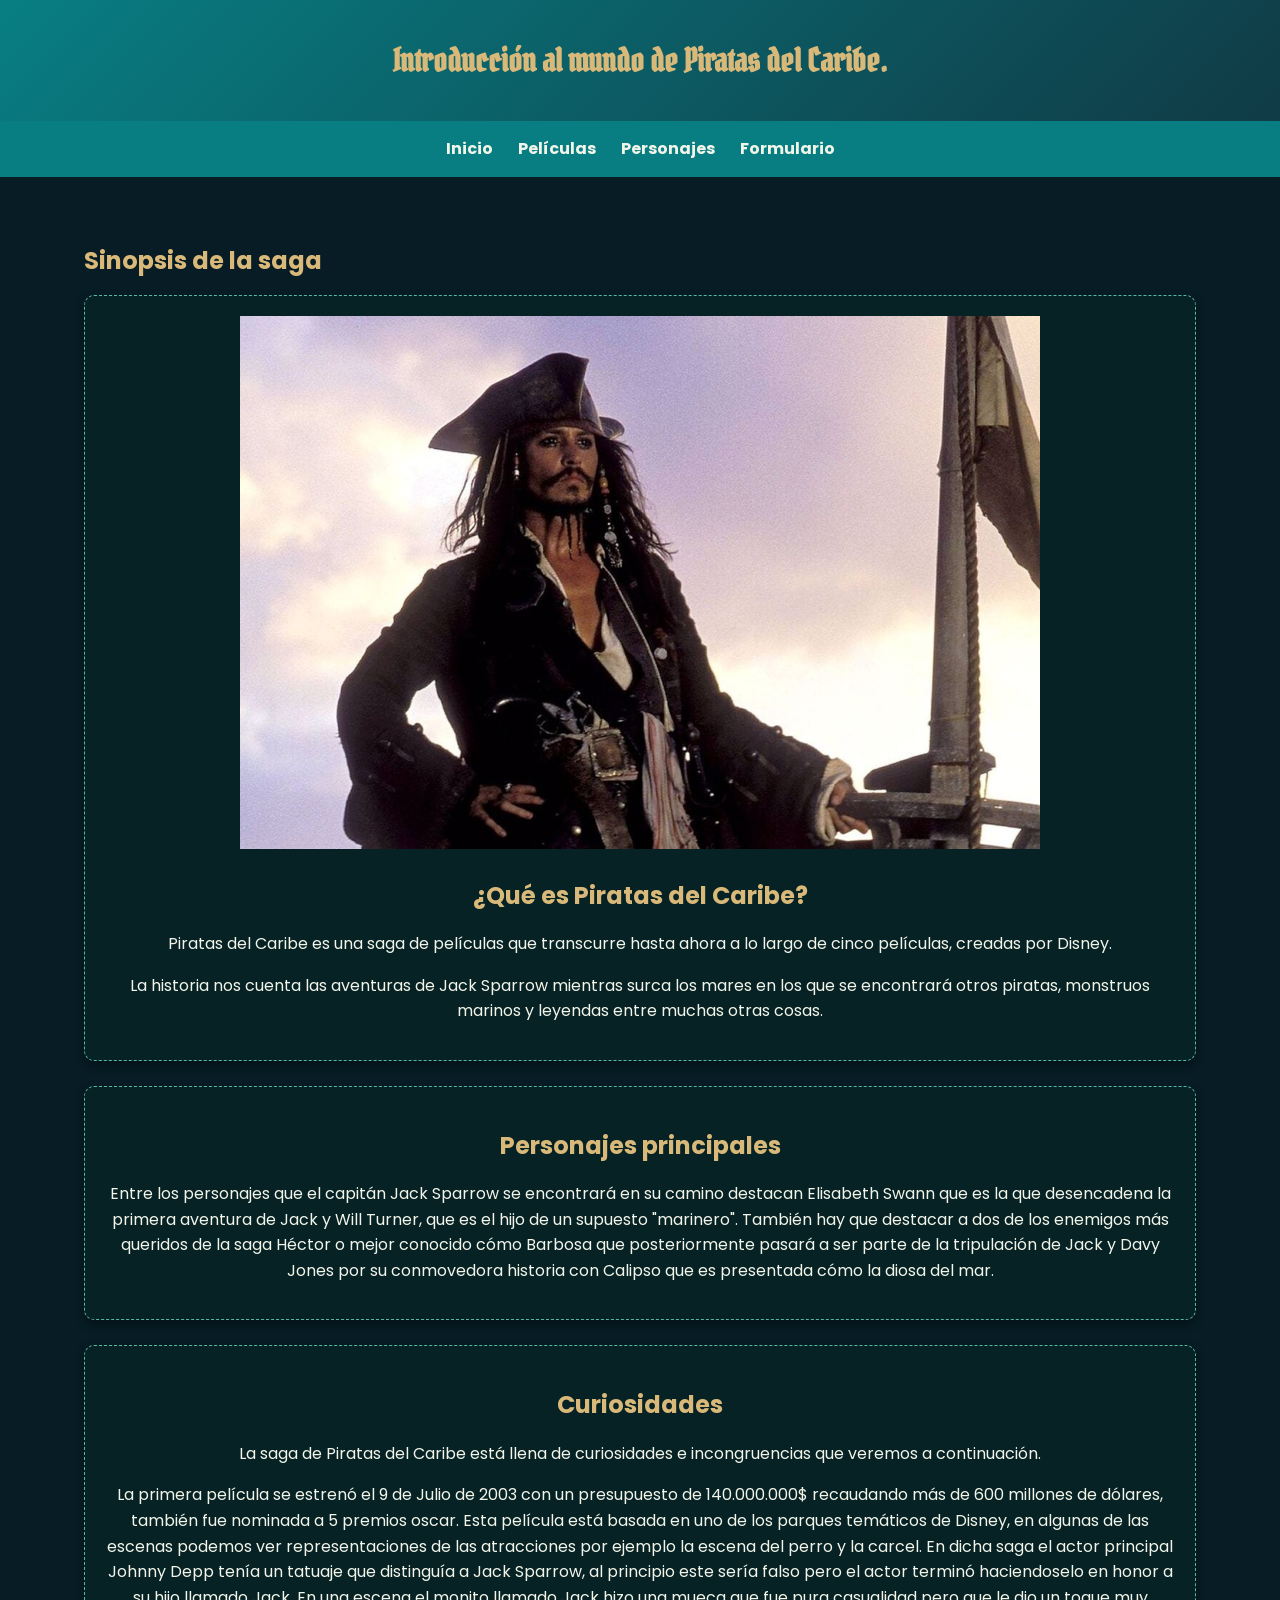
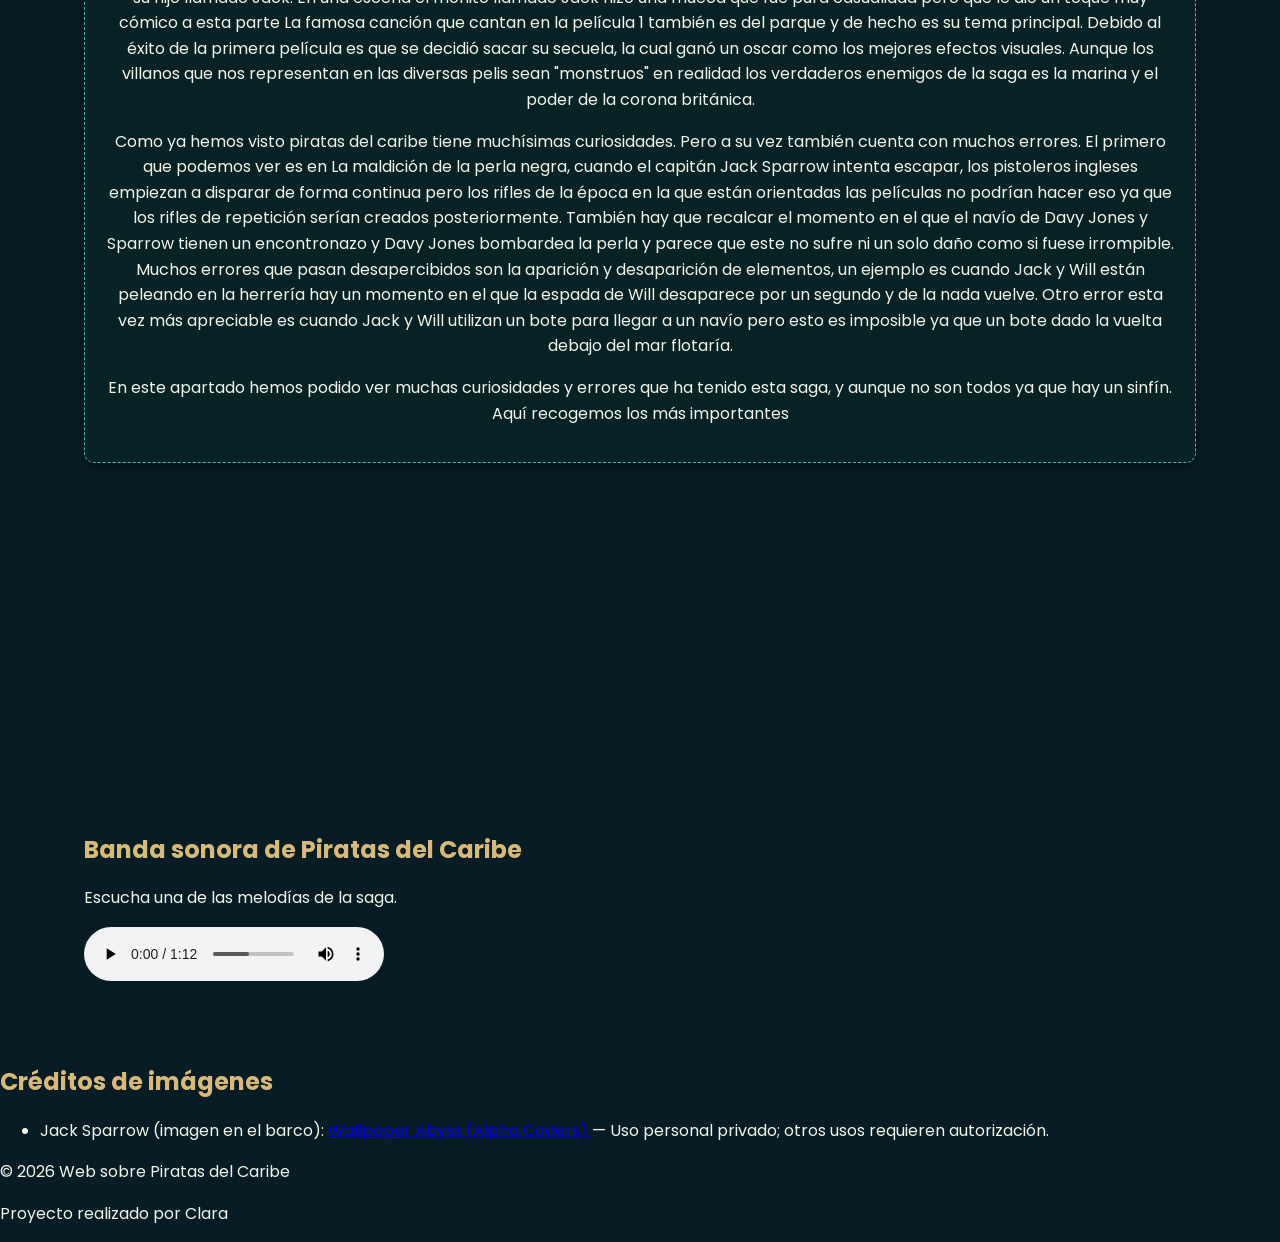
==== index.html @ bf012207 "Add files via upload" ====
<!doctype html>
<html lang="es">
  <head>
    <meta charset="UTF-8" />
    <meta name="viewport" content="width=device-width, initial-scale=1.0" />
    <title>Piratas del Caribe</title>
    <meta name="description" content="Página sobre Piratas del Caribe" />
    <link rel="icon" href="favicon_io/favicon-32x32.png" />
    <link
      rel="alternate"
      type="application/rss+xml"
      title="Piratas del Caribe RSS"
      href="noticias.xml"
    />
    <link rel="preconnect" href="https://fonts.googleapis.com" />
    <link rel="preconnect" href="https://fonts.gstatic.com" crossorigin />
    <link
      href="https://fonts.googleapis.com/css2?family=Poppins:wght@400;700&display=swap"
      rel="stylesheet"
    />
    <link
      href="https://fonts.googleapis.com/css2?family=Pirata+One&display=swap"
      rel="stylesheet"
    />
    <link rel="stylesheet" href="style.css" />
  </head>
  <body>
    <header>
      <h1>Introducción al mundo de Piratas del Caribe.</h1>
    </header>
    <nav>
      <a href="index.html">Inicio</a>
      <a href="peliculas.html">Películas</a>
      <a href="personajes.html">Personajes</a>
      <a href="contacto.html">Formulario</a>
    </nav>
    <main>
      <section>
        <h2>Sinopsis de la saga</h2>
        <article>
          <img
            src="imágenes-piratas-del-caribe/foto-Jack-Sparrow.jpg"
            alt="Personaje principal"
            width="800"
            height="400"
          />
          <h2>¿Qué es Piratas del Caribe?</h2>
          <p>
            Piratas del Caribe es una saga de películas que transcurre hasta
            ahora a lo largo de cinco películas, creadas por Disney.
          </p>
          <p>
            La historia nos cuenta las aventuras de Jack Sparrow mientras surca
            los mares en los que se encontrará otros piratas, monstruos marinos
            y leyendas entre muchas otras cosas.
          </p>
        </article>
        <article>
          <h2>Personajes principales</h2>
          <p>
            Entre los personajes que el capitán Jack Sparrow se encontrará en su
            camino destacan Elisabeth Swann que es la que desencadena la primera
            aventura de Jack y Will Turner, que es el hijo de un supuesto
            "marinero". También hay que destacar a dos de los enemigos más
            queridos de la saga Héctor o mejor conocido cómo Barbosa que
            posteriormente pasará a ser parte de la tripulación de Jack y Davy
            Jones por su conmovedora historia con Calipso que es presentada cómo
            la diosa del mar.
          </p>
          </article>
          <article>
            <h2>Curiosidades</h2>
            <p>
              La saga de Piratas del Caribe está llena de curiosidades e
              incongruencias que veremos a continuación.
            </p>
          <p>
            La primera película se estrenó el 9 de Julio de 2003 con un
            presupuesto de 140.000.000$ recaudando más de 600 millones de
            dólares, también fue nominada a 5 premios oscar. Esta película está
            basada en uno de los parques temáticos de Disney, en algunas de las
            escenas podemos ver representaciones de las atracciones por ejemplo
            la escena del perro y la carcel. En dicha saga el actor principal
            Johnny Depp tenía un tatuaje que distinguía a Jack Sparrow, al
            principio este sería falso pero el actor terminó haciendoselo en
            honor a su hijo llamado Jack. En una escena el monito llamado Jack
            hizo una mueca que fue pura casualidad pero que le dio un toque muy
            cómico a esta parte La famosa canción que cantan en la película 1
            también es del parque y de hecho es su tema principal. Debido al
            éxito de la primera película es que se decidió sacar su secuela, la
            cual ganó un oscar como los mejores efectos visuales. Aunque los
            villanos que nos representan en las diversas pelis sean "monstruos"
            en realidad los verdaderos enemigos de la saga es la marina y el
            poder de la corona británica.
          </p>
          <p>
            Como ya hemos visto piratas del caribe tiene muchísimas
            curiosidades. Pero a su vez también cuenta con muchos errores. El
            primero que podemos ver es en La maldición de la perla negra, cuando
            el capitán Jack Sparrow intenta escapar, los pistoleros ingleses
            empiezan a disparar de forma continua pero los rifles de la época en
            la que están orientadas las películas no podrían hacer eso ya que
            los rifles de repetición serían creados posteriormente. También hay
            que recalcar el momento en el que el navío de Davy Jones y Sparrow
            tienen un encontronazo y Davy Jones bombardea la perla y parece que
            este no sufre ni un solo daño como si fuese irrompible. Muchos
            errores que pasan desapercibidos son la aparición y desaparición de
            elementos, un ejemplo es cuando Jack y Will están peleando en la
            herrería hay un momento en el que la espada de Will desaparece por
            un segundo y de la nada vuelve. Otro error esta vez más apreciable
            es cuando Jack y Will utilizan un bote para llegar a un navío pero
            esto es imposible ya que un bote dado la vuelta debajo del mar
            flotaría.
          </p>
          <p>
            En este apartado hemos podido ver muchas curiosidades y errores que
            ha tenido esta saga, y aunque no son todos ya que hay un sinfín.
            Aquí recogemos los más importantes
          </p>
        </article>
        <!--Vídeo de YouTube -->
        <iframe
          width="560"
          height="315"
          src="https://www.youtube.com/embed/0gPvIbEuSI8?si=_QqJqVQyROyPGJua"
          title="Trailer de La Maldición de la Perla negra."
          frameborder="0"
          allow="
            accelerometer;
            autoplay;
            clipboard-write;
            encrypted-media;
            gyroscope;
            picture-in-picture;
            web-share;
          "
          referrerpolicy="strict-origin-when-cross-origin"
          allowfullscreen
        ></iframe>
        <!--Audio de piratas del caribe-->
        <h2>Banda sonora de Piratas del Caribe</h2>
        <p>Escucha una de las melodías de la saga.</p>
        <!--Hay que cambiar esto-->
        <audio controls>
          <source
            src="audio/ebunny-pirate-captain-red-loop-605875.mp3"
            type="audio/mpeg"
          />
        </audio>
      </section>
    </main>
    <footer>
      <h2>Créditos de imágenes</h2>
      <ul>
        <li>
          Jack Sparrow (imagen en el barco):
          <a href="https://wall.alphacoders.com/big.php?i=636768">
            Wallpaper Abyss (Alpha Coders)
          </a>
          — Uso personal privado; otros usos requieren autorización.
        </li>
      </ul>
      <p>© 2026 Web sobre Piratas del Caribe</p>
      <p>Proyecto realizado por Clara</p>
    </footer>
  </body>
</html>
---- style.css ----
/*Variables de colores*/
:root {
    --color-fondo:#071C24;
    --color-secciones: #103B46;
    --color-principal: #087E83;
    --color-secundario: #55B8A9;
    --color-detalles: #D9B979;
    --color-texto: #F2F5E9;
}
/*Estilo general de la página*/
body {
    background-color: var(--color-fondo);
    color: var(--color-texto);
}
/*Aspecto general y menú*/
*{
    box-sizing:border-box;
}

body {
    margin: 0;
    padding: 0;
    font-family: 'Poppins', system-ui, Arial, sans-serif;
    font-size: 16px;
    line-height: 1.6;
}

h1, h2, h3 {
    font-family: 'Poppins', system-ui, Arial, sans-serif;
    font-weight: 700;
}

header {
    background: linear-gradient(135deg, var(--color-principal), var(--color-secciones));
    color: var(--color-detalles);
    text-align: center;
    padding: 25px;
}

header h1, header h2, header h3 {
    color: var(--color-detalles);
    margin: 10px;
}
/*Menú de navegación*/
nav {
    background-color: var(--color-principal);
    display: flex;
    justify-content: center;
    gap: 25px;
    padding: 15px;
    position: sticky;
    top: 0;
    z-index: 10;
}

nav a {
    color: var(--color-texto);
    text-decoration: none;
    font-weight: bold;
    transition: color 0.3s ease;
}

nav a:hover {
    color: var(--color-secundario);
}

nav a:focus {
    outline: 2px solid var(--color-detalles);
    outline-offset: 4px;
}

/*Contenido principal*/
main {
    width: 90%;
    margin: 25px auto;
    padding: 20px;
}

/*Separar secciones */
section {
    margin-bottom: 30px;
}

/*Articulos*/
article {
    background-color: rgba(8, 36, 38, 0.9);
    border: 1px dashed var(--color-secundario);
    padding: 20px;
    border-radius: 10px;
    margin-bottom: 25px;
    box-shadow: 0 4px 10px rgba(0, 0, 0, 0.35);
    animation: aparecer 0.8s ease-out;
    text-align:center;
    position: relative;
}

/*Títulos*/
h1, h2, h3 {
    color: var(--color-detalles);
    margin-bottom: 15px;
}

h1 {
    text-align: center;
}

/*Imágenes*/
img {
    max-width: 100%;
    height: auto;
}

/*Diseño responsive*/
@media (max-width: 600px) {
    nav {
        flex-direction: column;
        align-items: center;
        gap: 10px;
    }

    main{
        width: 100%;
        padding: 12px;
    }
    
    article {
        padding: 15px;
    }
    .contenedor-tarjetas {
        grid-template-columns: 1fr;
    }

    .contenedor-peliculas {
        grid-template-columns: 1fr;
    }

    .contenedor-peliculas article:last-child {
        grid-column: 1;
    }
}
@media (prefers-reduced-motion: reduce) {
    article {
        animation: none;
    }

    header h1 {
        animation: none;
    }

    nav a {
        transition: none;
    }
}

/*Animación de titulo*/
header h1 {
    animation: flotar 3s ease-in-out infinite;
    font-family: 'Pirata One', cursive;
}

@keyframes aparecer {
    from {
        opacity: 0;
        transform: translateY(20px);
    }
    to {
        opacity: 1;
        transform: translateY(0);
    }
}
/*Alomejor fuera*/
@keyframes flotar {
    0%, 100% {
        transform: translateY(0);
    }
    50% {
        transform: translateY(-5px);
    }
    100% {
        transform: translateY(0);
    }
}

.contenedor-tarjetas{
    display: grid;
    grid-template-columns: repeat(2, 1fr);
    gap: 20px;
    align-items: start;
}
.contenedor-tarjetas img {
 width: 100%;
 height: auto; 
 border-radius: 8px;
 object-fit: cover;
}

.etiqueta {
    position: absolute;
    top: 8px;
    right: 10px;
    background-color: var(--color-principal);
    padding: 4px 10px;
    border-radius: 999px;
}

/*Formulario*/
form {
    display: flex;
    flex-direction: column;
    gap: 15px;
}

fieldset {
    border: 1px dashed var(--color-secundario);
    padding: 15px;
    border-radius: 8px;
}

legend {
    font-weight: bold;
    color: var(--color-detalles);
}

input, textarea{
    padding: 10px;
    border-radius: 5px;
    border: 1px solid var(--color-secundario);
    font-family: 'Poppins', system-ui, Arial, sans-serif;
}

button{
    background-color: var(--color-principal);
    color: var(--color-texto);
    border: 1px solid var(--color-secundario);
    padding: 10px;
    border-radius: 5px;
    cursor: pointer;
}

.contenedor-peliculas {
    display: grid;
    grid-template-columns: repeat(2, 1fr);
    gap: 20px;
}

.contenedor-peliculas article:last-child {
    grid-column: 1 / 3;
}

table {
    width: 100%;
    border-collapse: collapse;
}

table th{
    background-color: var(--color-principal);
    color: var(--color-detalles);
    padding: 12px;
    border: 1px solid var(--color-secundario);
}

table td {
    border: 1px solid var(--color-secundario);
    padding: 10px;
    background-color: var(--color-secciones);
}
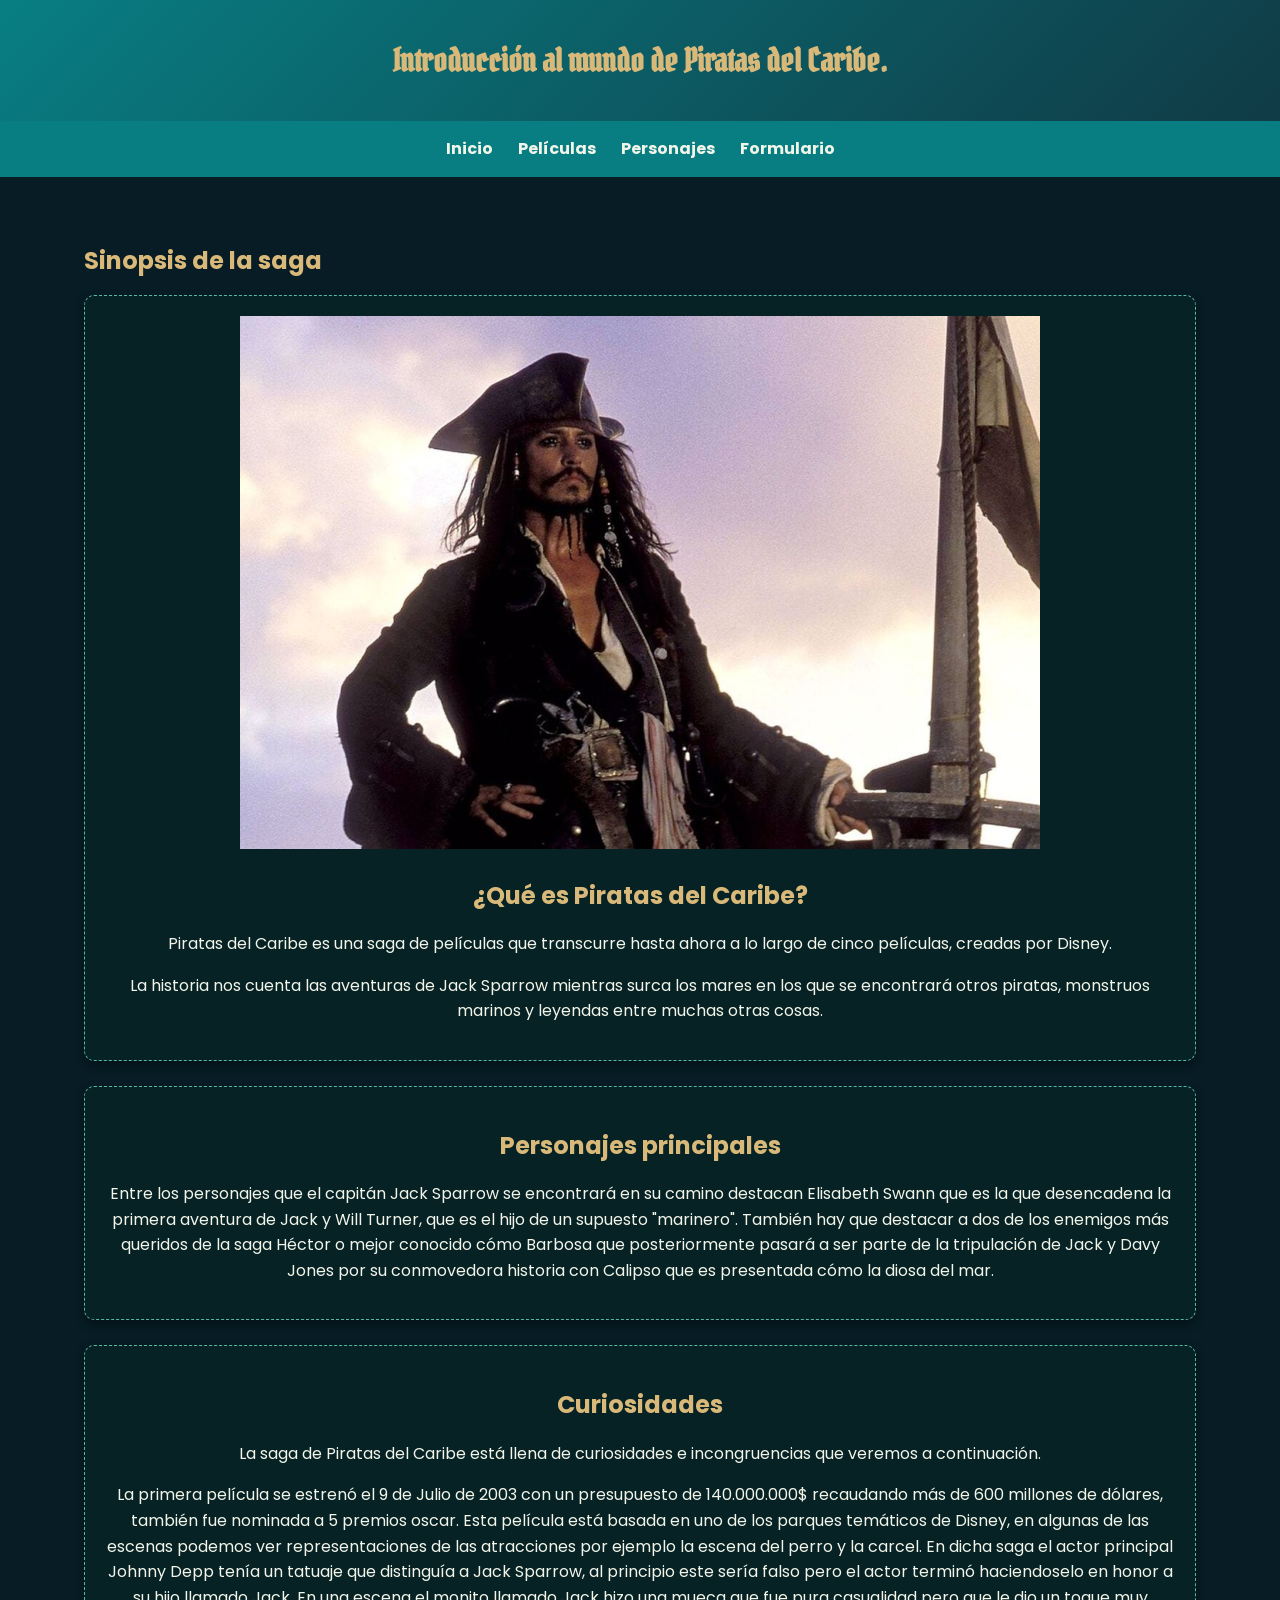
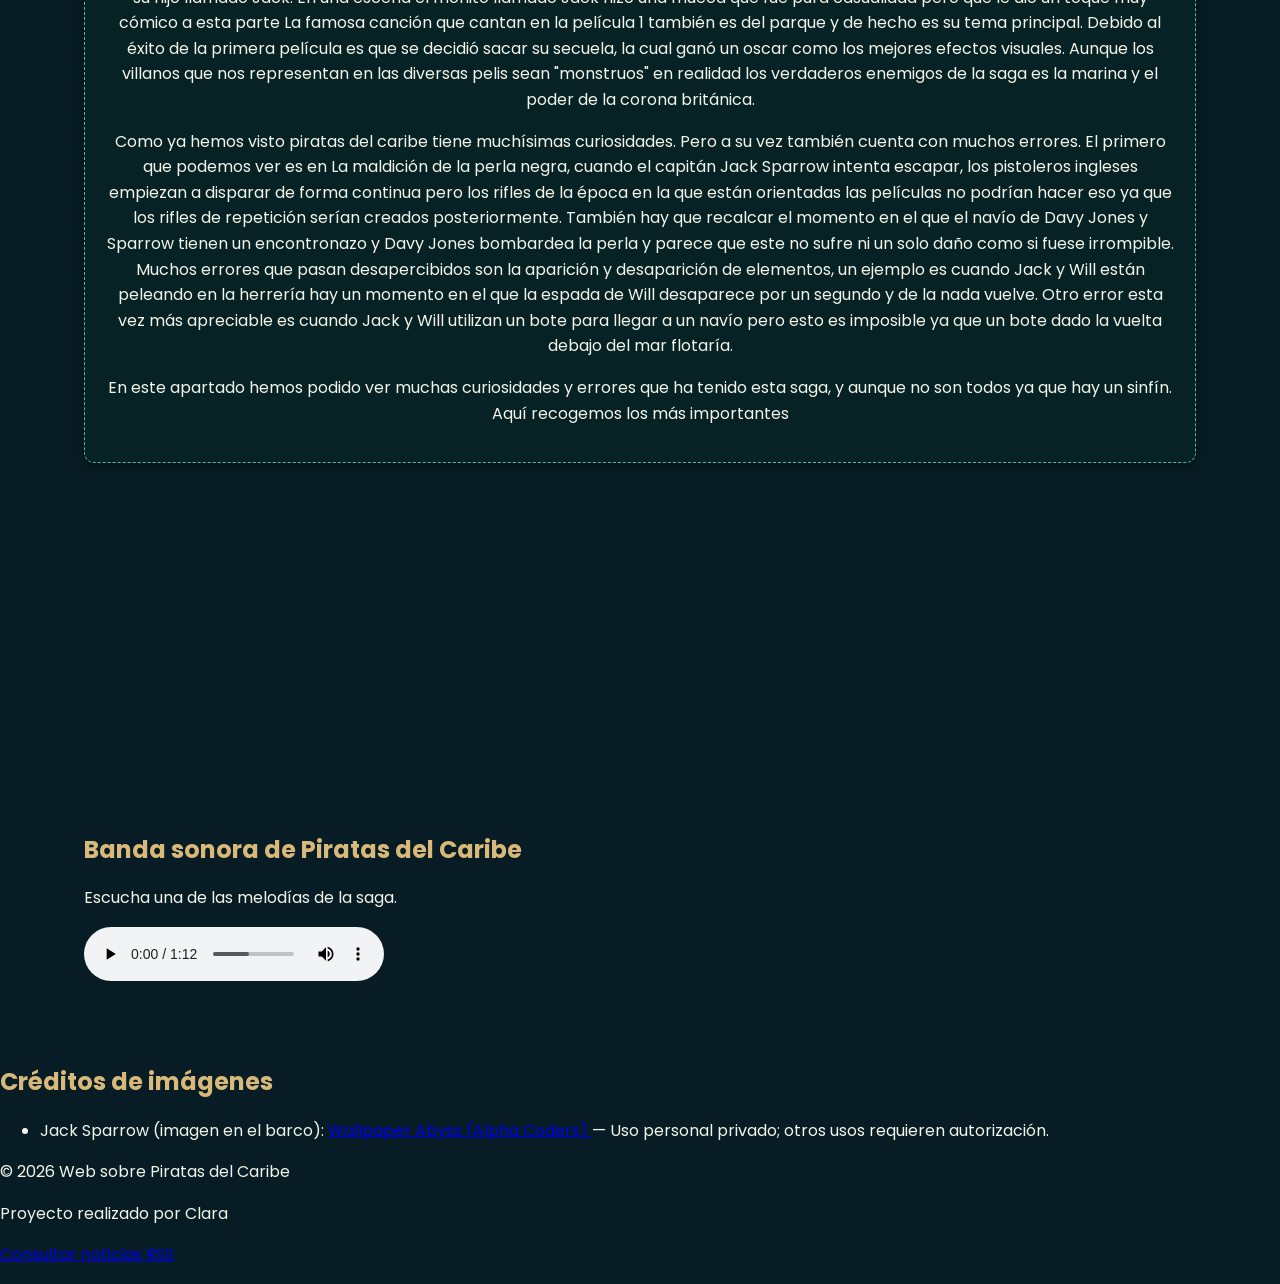
==== commit 1d9027d0: "Add files via upload" ====
--- a/index.html
+++ b/index.html
@@ -67,13 +67,13 @@
             Jones por su conmovedora historia con Calipso que es presentada cómo
             la diosa del mar.
           </p>
-          </article>
-          <article>
-            <h2>Curiosidades</h2>
-            <p>
-              La saga de Piratas del Caribe está llena de curiosidades e
-              incongruencias que veremos a continuación.
-            </p>
+        </article>
+        <article>
+          <h2>Curiosidades</h2>
+          <p>
+            La saga de Piratas del Caribe está llena de curiosidades e
+            incongruencias que veremos a continuación.
+          </p>
           <p>
             La primera película se estrenó el 9 de Julio de 2003 con un
             presupuesto de 140.000.000$ recaudando más de 600 millones de
@@ -162,6 +162,9 @@
       </ul>
       <p>© 2026 Web sobre Piratas del Caribe</p>
       <p>Proyecto realizado por Clara</p>
+      <p>
+        <a href="noticias.xml">Consultar noticias RSS</a>
+      </p>
     </footer>
   </body>
 </html>
